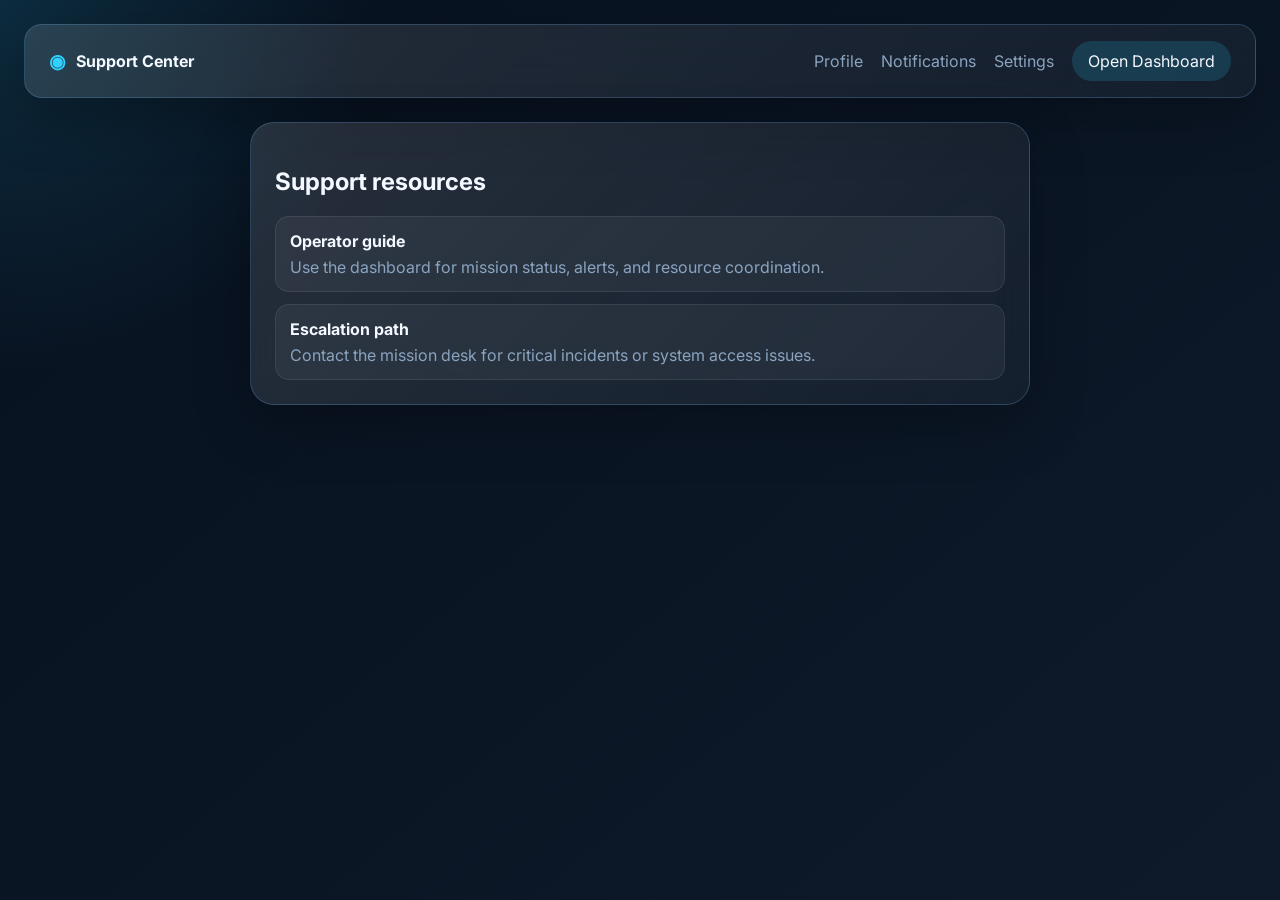
==== help.html @ 5d76dc34 "The new shell pages are in place and I’m adding the matching styling and lightweight scripts so the " ====
<!DOCTYPE html>
<html lang="en">
  <head>
    <meta charset="UTF-8" />
    <meta name="viewport" content="width=device-width, initial-scale=1.0" />
    <title>AI Disaster Command Center | Help</title>
    <link rel="preconnect" href="https://fonts.googleapis.com" />
    <link rel="preconnect" href="https://fonts.gstatic.com" crossorigin />
    <link href="https://fonts.googleapis.com/css2?family=Inter:wght@400;500;600;700;800&display=swap" rel="stylesheet" />
    <link rel="stylesheet" href="css/help.css" />
  </head>
  <body>
    <div class="page-shell">
      <header class="topbar glass-panel">
        <a class="brand" href="landing.html">
          <span class="brand-mark">◉</span>
          <span>Support Center</span>
        </a>
        <nav class="topnav">
          <a href="profile.html">Profile</a>
          <a href="notifications.html">Notifications</a>
          <a href="settings.html">Settings</a>
          <a class="nav-cta" href="index.html">Open Dashboard</a>
        </nav>
      </header>

      <main class="content-stack">
        <section class="glass-panel help-card">
          <h2>Support resources</h2>
          <div class="help-list">
            <div class="help-item">
              <strong>Operator guide</strong>
              <p>Use the dashboard for mission status, alerts, and resource coordination.</p>
            </div>
            <div class="help-item">
              <strong>Escalation path</strong>
              <p>Contact the mission desk for critical incidents or system access issues.</p>
            </div>
          </div>
        </section>
      </main>
    </div>

    <script src="js/help.js"></script>
  </body>
</html>
---- css/help.css ----
:root {
  --bg: #07111f;
  --panel: rgba(8, 20, 34, 0.84);
  --border: rgba(122, 190, 255, 0.22);
  --text: #f4f8ff;
  --muted: #8aa4c0;
  --accent: #2ed1ff;
  --accent-strong: #1f6dff;
}
* { box-sizing: border-box; }
body { margin: 0; min-height: 100vh; font-family: 'Inter', sans-serif; color: var(--text); background: radial-gradient(circle at top left, rgba(46, 209, 255, 0.14), transparent 24%), linear-gradient(140deg, #07111f 0%, #0e1a2a 100%); }
a { color: inherit; text-decoration: none; }
.page-shell { min-height: 100vh; padding: 24px; }
.glass-panel { background: linear-gradient(135deg, rgba(255,255,255,0.12), rgba(255,255,255,0.04)); border: 1px solid var(--border); box-shadow: 0 20px 55px rgba(0,0,0,.28); backdrop-filter: blur(18px); }
.topbar { display: flex; justify-content: space-between; align-items: center; padding: 16px 24px; border-radius: 18px; }
.brand { display: flex; align-items: center; gap: 10px; font-weight: 700; }
.brand-mark { color: var(--accent); font-size: 1.2rem; }
.topnav { display: flex; align-items: center; gap: 18px; color: var(--muted); }
.nav-cta { padding: 10px 16px; border-radius: 999px; background: rgba(46,209,255,.16); color: var(--text); }
.content-stack { max-width: 780px; margin: 24px auto 0; }
.help-card { padding: 24px; border-radius: 24px; }
.help-list { display: grid; gap: 12px; margin-top: 12px; }
.help-item { padding: 14px; border-radius: 14px; background: rgba(255,255,255,.05); border: 1px solid rgba(255,255,255,.08); }
.help-item strong { display: block; margin-bottom: 6px; }
.help-item p { margin: 0; color: var(--muted); }
@media (max-width: 650px) { .page-shell { padding: 14px; } .topbar { flex-direction: column; align-items: flex-start; gap: 10px; } }
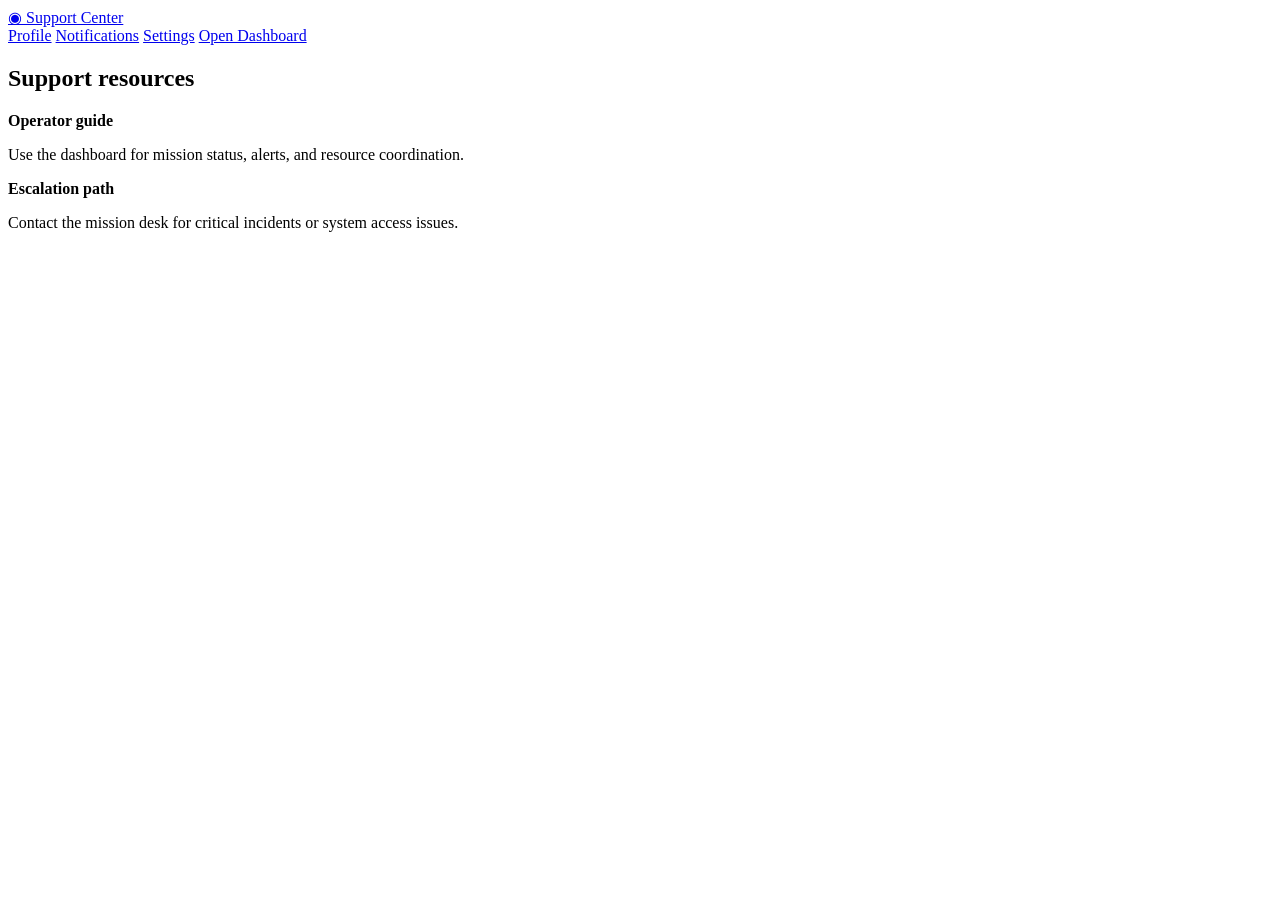
==== commit ccb95993: "<span class="brand-mark">◉</span>           <span>Support Center</span>         </a>" ====
--- a/help.html
+++ b/help.html
@@ -12,7 +12,7 @@
   <body>
     <div class="page-shell">
       <header class="topbar glass-panel">
-        <a class="brand" href="landing.html">
+        <a class="brand" href="landing-new.html">
           <span class="brand-mark">◉</span>
           <span>Support Center</span>
         </a>
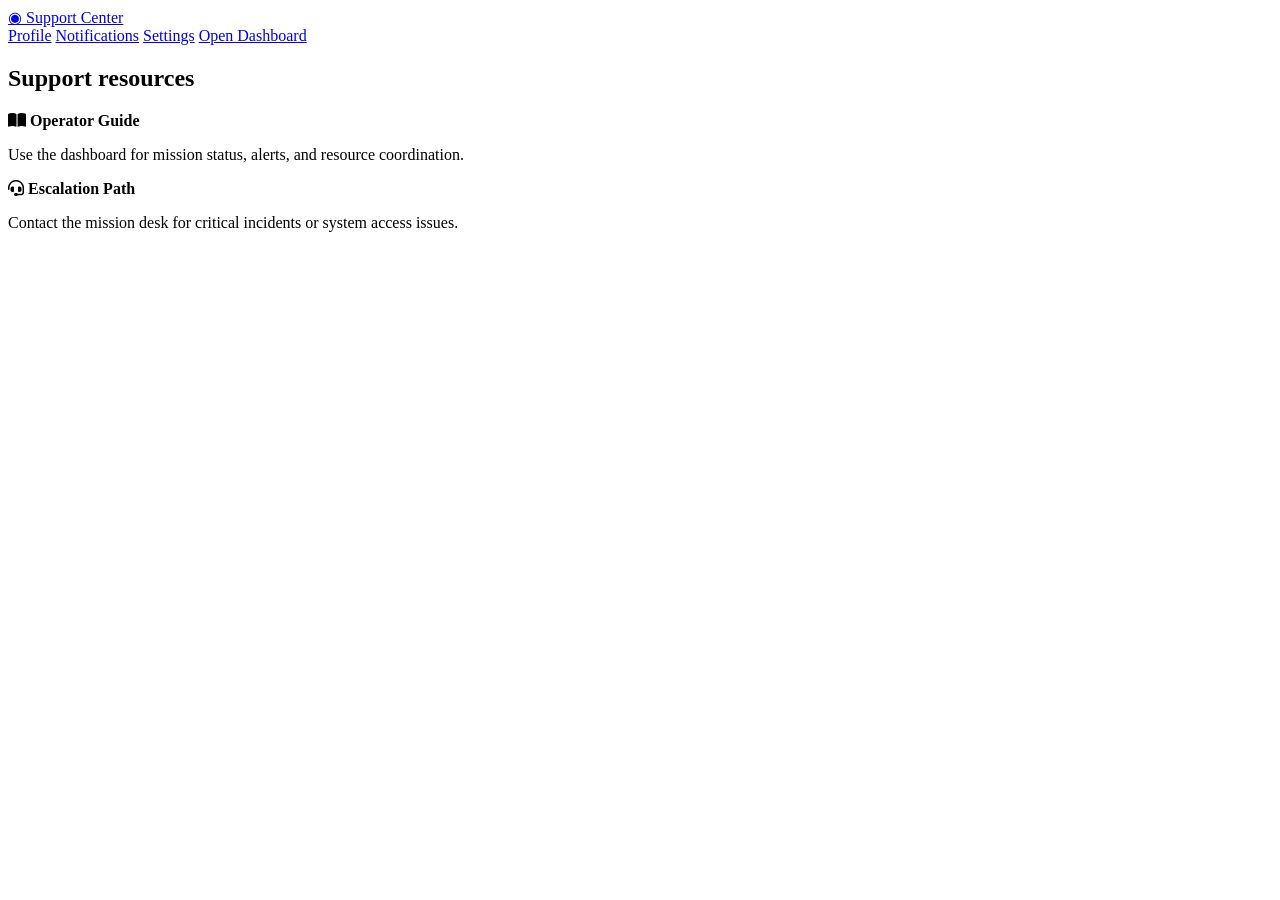
==== commit 048d060e: "catch (error) {             console.error("❌ Report initialization failed:", error);         }     }" ====
--- a/help.html
+++ b/help.html
@@ -2,12 +2,35 @@
 <html lang="en">
   <head>
     <meta charset="UTF-8" />
-    <meta name="viewport" content="width=device-width, initial-scale=1.0" />
-    <title>AI Disaster Command Center | Help</title>
-    <link rel="preconnect" href="https://fonts.googleapis.com" />
-    <link rel="preconnect" href="https://fonts.gstatic.com" crossorigin />
-    <link href="https://fonts.googleapis.com/css2?family=Inter:wght@400;500;600;700;800&display=swap" rel="stylesheet" />
-    <link rel="stylesheet" href="css/help.css" />
+
+<meta name="viewport"
+      content="width=device-width, initial-scale=1.0" />
+
+<meta name="theme-color"
+      content="#07111F" />
+
+<meta name="description"
+      content="Support center for AI Disaster Command Center." />
+
+<title>AI Disaster Command Center | Help</title>
+    <link rel="preconnect"
+      href="https://fonts.googleapis.com" />
+
+<link rel="preconnect"
+      href="https://fonts.gstatic.com"
+      crossorigin />
+
+<link href="https://fonts.googleapis.com/css2?family=Inter:wght@400;500;600;700;800&display=swap"
+      rel="stylesheet" />
+
+<link rel="stylesheet"
+      href="https://cdnjs.cloudflare.com/ajax/libs/font-awesome/6.6.0/css/all.min.css" />
+
+<link rel="stylesheet"
+      href="css/shared/tokens.css" />
+
+<link rel="stylesheet"
+      href="css/help.css" />
   </head>
   <body>
     <div class="page-shell">
@@ -29,11 +52,17 @@
           <h2>Support resources</h2>
           <div class="help-list">
             <div class="help-item">
-              <strong>Operator guide</strong>
+              <strong>
+    <i class="fas fa-book-open"></i>
+    Operator Guide
+</strong>
               <p>Use the dashboard for mission status, alerts, and resource coordination.</p>
             </div>
             <div class="help-item">
-              <strong>Escalation path</strong>
+              <strong>
+    <i class="fas fa-headset"></i>
+    Escalation Path
+</strong>
               <p>Contact the mission desk for critical incidents or system access issues.</p>
             </div>
           </div>
--- a/css/shared/tokens.css
+++ b/css/shared/tokens.css
@@ -0,0 +1,214 @@
+ :root {
+ 
+  /* =====================================================
+     1. COLOUR — BASE SURFACE (inherited)
+  ===================================================== */
+  --color-bg-base: #08111F;
+  --color-text-primary: #FFFFFF;
+  --color-text-secondary: #8DB8D8;
+  --color-text-muted: #B8C7D9;
+ 
+  /* =====================================================
+     2. COLOUR — PANEL SURFACE (inherited)
+     Panels use a diagonal gradient, not a flat fill.
+  ===================================================== */
+  --color-panel-gradient-start: #14233A;
+  --color-panel-gradient-end: #203552;
+  --color-panel-angle: 145deg;
+  --gradient-panel: linear-gradient(
+    var(--color-panel-angle),
+    var(--color-panel-gradient-start),
+    var(--color-panel-gradient-end)
+  );
+ 
+  /* =====================================================
+     3. COLOUR — ACCENT (inherited)
+  ===================================================== */
+  --color-accent-primary: #00BFFF;
+  --color-accent-secondary: #1E88E5;
+  --color-accent-bright: #4FC3F7;
+  --color-accent-deep: #00D4FF;
+  --gradient-accent: linear-gradient(
+    180deg,
+    var(--color-accent-primary),
+    var(--color-accent-secondary)
+  );
+ 
+  /* =====================================================
+     4. COLOUR — SEMANTIC / STATUS (inherited)
+     The only colours permitted to carry meaning.
+  ===================================================== */
+  --color-status-online: #1F8F4D;   /* operational / success */
+  --color-status-warning: #D6A100;  /* moderate risk / caution */
+  --color-status-danger: #C62828;   /* high risk / critical / error */
+  --color-status-info: #1565C0;     /* informational */
+  --color-pulse-live-start: rgba(0, 255, 102, 0.5);
+  --color-pulse-live-peak: rgba(0, 255, 102, 0.9);
+ 
+  /* =====================================================
+     5. COLOUR — NEW SURFACES (new, additive)
+     Needed for forms, overlays, and focus states that
+     did not previously exist in the dashboard.
+  ===================================================== */
+  --color-border-subtle: rgba(255, 255, 255, 0.08);
+  --color-border-focus: var(--color-accent-bright);
+  --color-input-bg: rgba(255, 255, 255, 0.04);
+  --color-overlay-scrim: rgba(8, 17, 31, 0.72);
+  --color-disabled: rgba(255, 255, 255, 0.32);
+ 
+  /* =====================================================
+     6. COLOUR — SCROLLBAR (inherited)
+  ===================================================== */
+  --color-scrollbar-thumb-start: #00BFFF;
+  --color-scrollbar-thumb-end: #1E88E5;
+  --color-scrollbar-track: transparent;
+ 
+  /* =====================================================
+     7. TYPOGRAPHY (inherited)
+  ===================================================== */
+  --font-family-base: 'Inter', sans-serif;
+ 
+  --font-weight-light: 300;
+  --font-weight-regular: 400;
+  --font-weight-medium: 500;
+  --font-weight-semibold: 600;
+  --font-weight-bold: 700;
+ 
+  --text-display: 36px;   /* Landing hero headline only */
+  --text-h1: 30px;        /* page-level heading */
+  --text-h2: 24px;        /* section heading */
+  --text-h3: 20px;        /* panel / card title */
+  --text-body: 16px;      /* default body copy */
+  --text-body-sm: 14px;   /* secondary body copy */
+  --text-label: 13px;     /* form labels, table headers, captions */
+  --text-micro: 12px;     /* timestamps, helper text, badges */
+ 
+  --line-height-heading: 1.2;
+  --line-height-body: 1.5;
+ 
+  --letter-spacing-normal: normal;
+  --letter-spacing-wide: 0.4px; /* uppercase micro-labels only */
+ 
+  /* =====================================================
+     8. SPACING SCALE (new — 4px base)
+  ===================================================== */
+  --space-1: 4px;
+  --space-2: 8px;
+  --space-3: 12px;
+  --space-4: 16px;
+  --space-5: 20px;
+  --space-6: 24px;
+  --space-8: 32px;
+  --space-10: 40px;
+  --space-12: 48px;
+ 
+  /* =====================================================
+     9. BORDER RADIUS (inherited)
+  ===================================================== */
+  --radius-sm: 12px;   /* buttons, inputs, small cards */
+  --radius-md: 18px;   /* standard panels */
+  --radius-lg: 24px;   /* feature cards, hero panels */
+  --radius-pill: 999px; /* pills, toggles, badges, scrollbar */
+  --radius-circle: 50%; /* avatars, status dots */
+ 
+  /* =====================================================
+     10. BORDERS (new)
+  ===================================================== */
+  --border-width-hairline: 1px;
+  --border-width-focus: 2px;
+  --border-style-default: solid;
+ 
+  /* =====================================================
+     11. SHADOWS (inherited)
+     Always accent-tinted or neutral black — never a
+     shadow colour unrelated to the surface or accent.
+  ===================================================== */
+  --shadow-panel: 0 8px 18px rgba(0, 191, 255, 0.15);
+  --shadow-panel-hover: 0 18px 35px rgba(0, 191, 255, 0.30);
+  --shadow-navbar: 0 6px 20px rgba(0, 0, 0, 0.30);
+  --shadow-sidebar: 4px 0 20px rgba(0, 0, 0, 0.25);
+  --shadow-pulse-glow-start: 0 0 6px rgba(0, 255, 102, 0.5);
+  --shadow-pulse-glow-peak: 0 0 16px rgba(0, 255, 102, 0.9);
+ 
+  /* =====================================================
+     12. GLASS VARIABLES (inherited pattern, formalized)
+     Reserved for true overlays (modals/toasts) sitting
+     above page content. Standard panels use the gradient
+     + border + shadow recipe above, not blur.
+  ===================================================== */
+  --glass-blur: blur(14px);
+  --glass-blur-strong: blur(20px);
+  --glass-border: var(--border-width-hairline) var(--border-style-default) var(--color-border-subtle);
+  --glass-surface: rgba(255, 255, 255, 0.04);
+ 
+  /* =====================================================
+     13. OPACITY SCALE (new)
+  ===================================================== */
+  --opacity-disabled: 0.32;
+  --opacity-muted: 0.6;
+  --opacity-hover: 0.85;
+  --opacity-full: 1;
+ 
+  /* =====================================================
+     14. MOTION — DURATIONS (inherited baseline)
+  ===================================================== */
+  --motion-fast: 0.2s;
+  --motion-base: 0.3s;
+  --motion-slow: 0.35s;
+  --motion-pulse-duration: 1.5s;
+ 
+  /* =====================================================
+     15. MOTION — EASING (inherited)
+  ===================================================== */
+  --easing-standard: ease;
+  --easing-in-out: ease-in-out;
+ 
+  /* =====================================================
+     16. TRANSITIONS (new — composed from duration + easing)
+  ===================================================== */
+  --transition-fast: var(--motion-fast) var(--easing-standard);
+  --transition-base: var(--motion-base) var(--easing-standard);
+  --transition-slow: var(--motion-slow) var(--easing-in-out);
+  --transition-pulse: var(--motion-pulse-duration) var(--easing-in-out) infinite;
+ 
+  /* =====================================================
+     17. Z-INDEX SCALE (new)
+     Centralised stacking order to prevent ad-hoc z-index
+     values from colliding across shared components.
+  ===================================================== */
+  --z-index-base: 0;
+  --z-index-dropdown: 100;
+  --z-index-sticky: 200;
+  --z-index-shell-topbar: 300;
+  --z-index-overlay-scrim: 400;
+  --z-index-modal: 500;
+  --z-index-toast: 600;
+  --z-index-tooltip: 700;
+ 
+  /* =====================================================
+     18. BREAKPOINTS (inherited — reference values)
+     Custom properties cannot be used inside @media
+     conditions; these are documented here as the single
+     source of truth that every page's media queries must
+     match by value, so the platform reflows at the same
+     points the dashboard already established.
+  ===================================================== */
+  --breakpoint-tablet: 1000px;
+  --breakpoint-tablet-sm: 900px;
+  --breakpoint-mobile: 600px;
+ 
+  /* =====================================================
+     19. CONTAINER WIDTHS (new)
+  ===================================================== */
+  --container-max-width: 1440px;
+  --container-auth-width: 420px;
+  --container-gutter: var(--space-6);
+ 
+  /* =====================================================
+     20. FOCUS (new)
+  ===================================================== */
+  --focus-ring-color: var(--color-border-focus);
+  --focus-ring-width: var(--border-width-focus);
+  --focus-ring-offset: 2px;
+ 
+}
